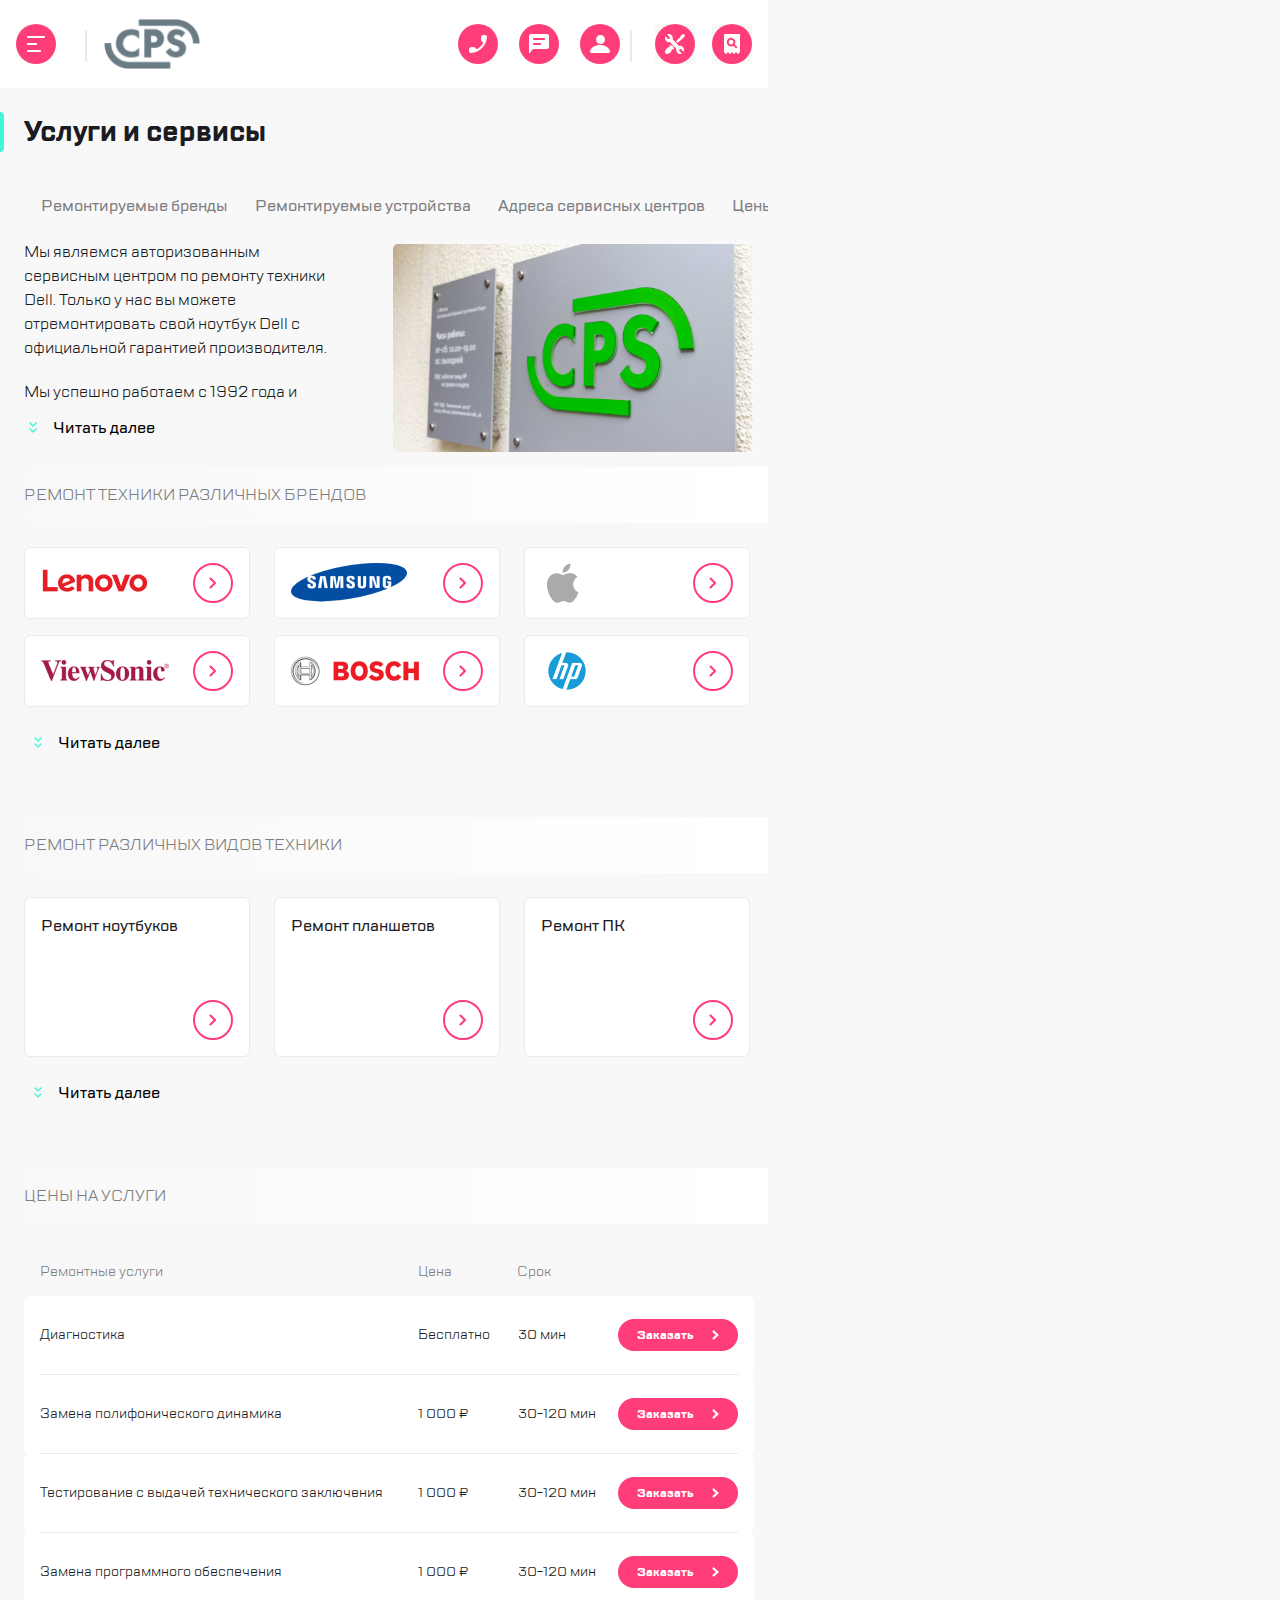
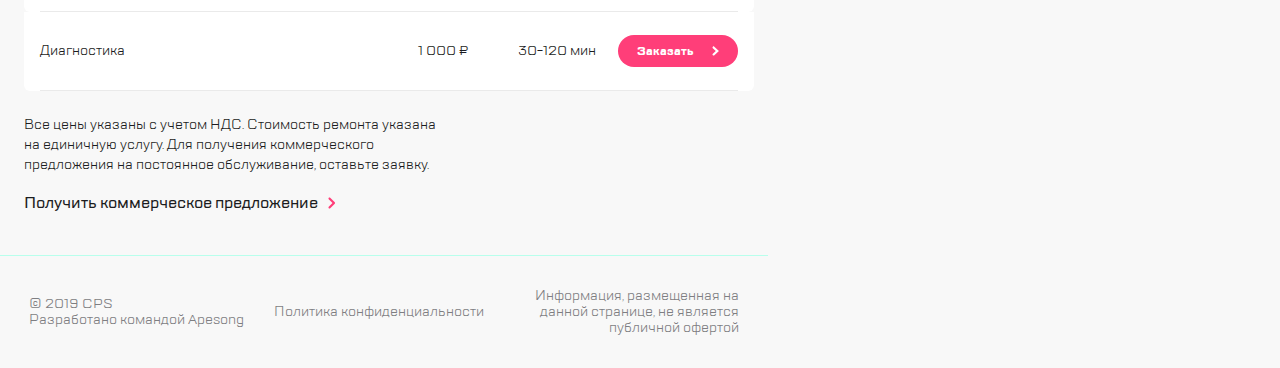
==== index.html @ 18c25798 "Updates" ====
<!DOCTYPE html>
<html lang="en">
  <head>
    <meta charset="UTF-8">
    <meta name="viewport" content="width=device-width,user-scalable=no,initial-scale=1,maximum-scale=1,minimum-scale=1">
    <meta http-equiv="X-UA-Compatible" content="ie=edge">
    <title>CPS</title>
  <link href="style.css" rel="stylesheet"></head>
  <body class="body">
      <aside class="aside">
        <nav class="aside__nav-top">
        <ul class="aside__items-top">
          <li class="aside__item-top--hidden">
            <button href="#" class="button button__close">
              <img src="img/close.svg" alt="close">
            </button>
          </li>
          <li class="aside__logo">
            <a class="logo--visible" href="#">
              <img src="img/logo.png" alt="logo">
            </a>
          </li>
          <li>
            <button href="#" class="button">
              <img src="img/find.svg" alt="find">
            </button>
          </li>
        </ul>
      </nav>
      <nav class="aside__nav">
        <ul class="aside__items">
          <li>
            <a class="aside__item aside__item--active--grey" href="#">
              Ремонт техники
            </a>
          </li>
          <li>
            <a class="aside__item" href="#"> Услуги и сервисы </a>
          </li>
          <li>
            <a class="aside__item" href="#"> Корпоративным клиентам </a>
          </li>
          <li>
            <a class="aside__item" href="#"> Продавцам техники </a>
          </li>
          <li>
            <a class="aside__item" href="#"> Партнерам </a>
          </li>
          <li>
            <a class="aside__item" href="#"> Производителям </a>
          </li>
          <li>
            <a class="aside__item" href="#"> Наши сервисные центры </a>
          </li>
          <li>
            <a class="aside__item" href="#"> Контакты </a>
          </li>
        </ul>
      </nav>
      <nav class="aside__nav-bottom">
        <ul class="aside__items-bottom">
          <li class="aside__item-bottom">
            <button href="#" class="button button__tel">
              <img src="img/tel.svg" alt="tel">
            </button>
          </li>
          <li class="aside__item-bottom">
            <button href="#" class="button button__message">
              <img src="img/message.svg" alt="message">
            </button>
          </li>
          <li class="aside__item-bottom">
            <button href="#" class="button">
              <img src="img/social.svg" alt="social">
            </button>
          </li>
        </ul>
      </nav>
      <ul class="info">
        <li class="info__mail">
          <a href="#">
            <span class="text"> mail@cps.com </span>
          </a>
        </li>
        <li class="info__tel">
          <a href="#"> <span class="text"> 8 800 890 8900 </span> </a>
        </li>
      </ul>
      <form class="lang">
        <input class="lang__radio" type="radio" id="lang-RU" name="radio" checked="checked">
          <label class="lang__label" for="lang-RU">RU</label>
          <input class="lang__radio" type="radio" id="lang-EN" name="radio">
          <label class="lang__label" for="lang-EN">EN</label>
        <input class="lang__radio" type="radio" id="lang-CH" name="radio">
        <label class="lang__label" for="lang-CH">CH</label>
      </form>
    </aside>
    <aside class="aside-connection">
      <button href="#" class="button aside-connection__button-clouse">
        <img src="img/close.svg" alt="close">
      </button>
      <h2 class="aside-connection__title">
        Обратная связь
      </h2>
      <form class="aside-connection__input" name="test">
        <input class="aside-connection__text" type="text" placeholder="Имя">
        <input class="aside-connection__text" type="tel" placeholder="Телефон">
        <input class="aside-connection__text" type="email" placeholder="Электронная почта">
        <textarea class="aside-connection__text aside-connection__text--last" placeholder="Сообщение"></textarea>
        <p class="aside-connection__info">Нажимая “отправить”, вы даете согласие на <span class="aside-connection__info--activ">обработку персональных данных</span> 
            и соглашаетесь с нашей <span class="aside-connection__info--activ">политикой конфиденциальности</span>
        </p>
        <button href="#" class="aside-connection__button"><h3>ОТПРАВИТЬ</h3>
          <img src="img/arrow-white.svg" alt="arrow"></button>
      </form>
    </aside>
    <aside class="aside-tel">
      <button href="#" class="button aside-tel__button-clouse">
        <img src="img/close.svg" alt="close">
      </button>
      <h2 class="aside-tel__title">
        Заказать звонок
      </h2>
      <form class="aside-tel__input" name="test">
        <input class="aside-tel__text" type="tel" placeholder="Телефон">
        <p class="aside-tel__info">Нажимая “отправить”, вы даете согласие на <span class="aside-connection__info--activ">обработку персональных данных</span> 
            и соглашаетесь с нашей <span class="aside-tel__info--activ">политикой конфиденциальности</span>
        </p>
        <button href="#" class="aside-tel__button"><h3>ОТПРАВИТЬ</h3>
          <img src="img/arrow-white.svg" alt="arrow"></button>
      </form>
    </aside>
    <div class="container">
      <header class="header">
        <nav class="menu">
          <ul class="menu__items">
            <li class="menu__burger">
              <button href="#" class="button button__burger">
                  <img src="img/burger.svg" alt="burger">
                </button>
              </li>
              <li>
              <a class="logo" href="#">
                <img src="img/logo.png" alt="logo">
                </a>
              </li>
            </ul>
            <div class="menu__container">
              <ul class="menu__items menu__block">
                <li>
                  <button href="#" class="button button__tel">
                    <img src="img/tel.svg" alt="phone">
                  </button>
                </li>
                <li>
                  <button href="#" class="button button__message">
                    <img src="img/message.svg" alt="message">
                  </button>
                </li>
                <li>
                  <button href="#" class="button">
                    <img src="img/social.svg" alt="social">
                  </button>
                </li>
              </ul>
              <ul class="menu__items menu__block">
                <li>
                  <button href="#" class="menu__name" id="tools">
                    <span class="menu__text"> Оставить заявку </span>
                    <span class="button">
                      <img src="img/tools.svg" alt="tools">
                    </span>
                  </button>
                </li>
                <li>
                  <button href="#" class="menu__name" id="search">
                    <span class="menu__text">Статус ремонта</span>
                    <span class="button">
                      <img src="img/search.svg" alt="search">
                    </span>
                  </button>
                </li>
              </ul>
            </div>
        </nav>
      </header>
      <main class="main">
          <h1 class="title">Услуги и сервисы</h1>
          <nav class="nav">
            <ul class="nav__list">
              <li>
                <a class="nav__link"> Ремонтируемые бренды </a>
              </li>
              <li>
                <a href="#" class="nav__link">Ремонтируемые устройства</a>
              </li>
              <li>
                <a href="#" class="nav__link">Адреса сервисных центров</a>
              </li>
              <li>
                <a href="#" class="nav__link">Цены на услуги</a>
              </li>
              <li>
                <a href="#" class="nav__link">Специальные цены</a>
              </li>
              <li>
                <a href="#" class="nav__link">Отзывы</a>
              </li>
            </ul>
          </nav>
        <section class="section">
          <div class="section__container">
            <div class="description">
              <p class="description__info">
                    Мы являемся авторизованным сервисным центром по ремонту техники
                    Dell. Только у нас вы можете отремонтировать свой ноутбук Dell с
                    официальной гарантией производителя.
              </p>
              <p class="description__info">
                    Мы успешно работаем с 1992 года и заслужили репутацию надежного
                    партнера, что подтверждает большое количество постоянных
                    клиентов. Мы гордимся тем, что к нам обращаются по рекомендациям
                    и, в свою очередь, советуют нас родным и близким.
              </p>
              <p class="description__info">Lorem ipsum dolor sit amet, consectetur adipisicing elit. Hic, fugit 
                voluptates at, esse, dolores similique dolor animi natus aliquid unde 
                eligendi ullam porro. Commodi et cupiditate sed nihil eaque voluptate.
              </p>
            </div>
            <button class="section__read-more">Читать далее</button>
          </div>
            <div class="section__img-box">
              <img class="section__image" src="img/CPS.jpg" alt="CPS">
            </div>
        </section>
        <section class="section-slide">
          <h1 class="section-slide__title">Ремонт техники различных брендов</h1>
          <div class="slider-brands swiper">
            <ul class="slider-brands__list swiper-wrapper">
              <li class="swiper-slide">
                <a class="slider-brands__link slider-brands__item" href="#">
                  <div class="slider-brands__wrapper lenovo">
                    <img class="slider-brands__image" src="img/lenovo.png" alt="lenovo">
                  </div>
                  <div class="slider-brands__arrow">
                    <img src="img/arrow.svg" alt="arrow">
                  </div>
                </a>
              </li>
              <li class="swiper-slide">
                <a class="slider-brands__link" href="#">
                  <div class="slider-brands__wrapper samsung">
                    <img class="section-slide__image" src="img/samsung.png" alt="samsung">
                  </div>
                  <div class="slider-brands__arrow">
                    <img src="img/arrow.svg" alt="arrow">
                  </div>
                </a>
              </li>
              <li class="swiper-slide">
                <a class="slider-brands__link" href="#">
                  <div class="slider-brands__wrapper apply">
                    <img class="section-slide__image" src="img/apply.png" alt="apply">
                  </div>
                  <div class="slider-brands__arrow">
                    <img src="img/arrow.svg" alt="arrow">
                  </div>
                </a>
              </li>
              <li class="swiper-slide">
                <a class="slider-brands__link" href="#">
                  <div class="slider-brands__wrapper viewsonic">
                    <img class="slider-brands__image" src="img/viewsonic.png" alt="viewsonic">
                  </div>
                  <div class="slider-brands__arrow">
                    <img src="img/arrow.svg" alt="arrow">
                  </div>
                </a>
              </li>
              <li class="swiper-slide">
                <a class="slider-brands__link" href="#">
                  <div class="slider-brands__wrapper bosch">
                    <img class="slider-brands__image" src="img/bosch.png" alt="bosch">
                  </div>
                  <div class="slider-brands__arrow">
                    <img src="img/arrow.svg" alt="arrow">
                  </div>
                </a>
              </li>
              <li class="swiper-slide">
                <a class="slider-brands__link" href="#">
                  <div class="slider-brands__wrapper hp">
                    <img class="slider-brands__image" src="img/hp.png" alt="hp">
                  </div>
                  <div class="slider-brands__arrow">
                    <img src="img/arrow.svg" alt="arrow">
                  </div>
                </a>
              </li>
              <li class="swiper-slide">
                <a class="slider-brands__link" href="#">
                  <div class="slider-brands__wrapper acer">
                    <img class="slider-brands__image" src="img/acer.png" alt="acer">
                  </div>
                  <div class="slider-brands__arrow">
                    <img src="img/arrow.svg" alt="arrow">
                  </div>
                </a>
              </li>
              <li class="swiper-slide">
                <a class="slider-brands__link" href="#">
                  <div class="slider-brands__wrapper sony">
                    <img class="slider-brands__image" src="img/sony.png" alt="sony">
                  </div>
                  <div class="slider-brands__arrow">
                    <img src="img/arrow.svg" alt="arrow">
                  </div>
                </a>
              </li>
              <li class="swiper-slide">
                <a class="slider-brands__link" href="#">
                  <div class="slider-brands__wrapper bosch">
                    <img class="slider-brands__image" src="img/bosch.png" alt="bosch">
                  </div>
                  <div class="slider-brands__arrow">
                    <img src="img/arrow.svg" alt="arrow">
                  </div>
                </a>
              </li>
              <li class="swiper-slide">
                <a class="slider-brands__link" href="#">
                  <div class="slider-brands__wrapper hp">
                    <img class="slider-brands__image" src="img/hp.png" alt="hp">
                  </div>
                  <div class="slider-brands__arrow">
                    <img src="img/arrow.svg" alt="arrow">
                  </div>
                </a>
              </li>
              <li class="swiper-slide">
                <a class="slider-brands__link" href="#">
                  <div class="slider-brands__wrapper acer">
                    <img class="slider-brands__image" src="img/acer.png" alt="acer">
                  </div>
                  <div class="slider-brands__arrow">
                    <img src="img/arrow.svg" alt="arrow">
                  </div>
                </a>
              </li>
              <li class="swiper-slide">
                <a class="slider-brands__link" href="#">
                  <div class="slider-brands__wrapper sony">
                    <img class="slider-brands__image" src="img/sony.png" alt="sony">
                  </div>
                  <div class="slider-brands__arrow">
                    <img src="img/arrow.svg" alt="arrow">
                  </div>
                </a>
              </li>
            </ul>
            <div class="swiper-pagination"></div>
          </div>
          <button class="section-slide__read-more">Читать далее</button>
        </section>
        <section class="section-slide">
          <h1 class="section-slide__title">Ремонт различных видов техники</h1>
          <div class="slider-tech swiper">
            <ul class="slider-tech__list swiper-wrapper">
              <li class="swiper-slide">
                <a class="slider-tech__link" href="#">
                  <div class="slider-tech__wrapper">
                    <h2 class="slider-tech__title">Ремонт ноутбуков</h2>
                  </div>
                  <div class="slider-tech__arrow">
                    <img src="img/arrow.svg" alt="arrow">
                  </div>
                </a>
              </li>
              <li class="swiper-slide">
                <a class="slider-tech__link" href="#">
                  <div class="slider-tech__wrapper">
                    <h2 class="slider-tech__title">Ремонт планшетов</h2>
                  </div>
                  <div class="slider-tech__arrow">
                    <img src="img/arrow.svg" alt="arrow">
                  </div>
                </a>
              </li>
              <li class="swiper-slide">
                <a class="slider-tech__link" href="#">
                  <div class="slider-tech__wrapper">
                    <h2 class="slider-tech__title">Ремонт ПК</h2>
                  </div>
                  <div class="slider-tech__arrow">
                    <img src="img/arrow.svg" alt="arrow">
                  </div>
                </a>
              </li>
              <li class="swiper-slide">
                <a class="slider-tech__link" href="#">
                  <div class="slider-tech__wrapper">
                    <h2 class="slider-tech__title">Ремонт мониторов</h2>
                  </div>
                  <div class="slider-tech__arrow">
                    <img src="img/arrow.svg" alt="arrow">
                  </div>
                </a>
              </li>
              <li class="swiper-slide">
                <a class="slider-tech__link" href="#">
                  <div class="slider-tech__wrapper">
                    <h2 class="slider-tech__title">Ремонт ноутбуков</h2>
                  </div>
                  <div class="slider-tech__arrow">
                    <img src="img/arrow.svg" alt="arrow">
                  </div>
                </a>
              </li>
              <li class="swiper-slide">
                <a class="slider-tech__link" href="#">
                  <div class="slider-tech__wrapper">
                    <h2 class="slider-tech__title">Ремонт планшетов</h2>
                  </div>
                  <div class="slider-tech__arrow">
                    <img src="img/arrow.svg" alt="arrow">
                  </div>
                </a>
              </li>
              <li class="swiper-slide">
                <a class="slider-tech__link" href="#">
                  <div class="slider-tech__wrapper">
                    <h2 class="slider-tech__title">Ремонт ПК</h2>
                  </div>
                  <div class="slider-tech__arrow">
                    <img src="img/arrow.svg" alt="arrow">
                  </div>
                </a>
              </li>
              <li class="swiper-slide">
                <a class="slider-tech__link" href="#">
                  <div class="slider-tech__wrapper">
                    <h2 class="slider-tech__title">Ремонт мониторов</h2>
                  </div>
                  <div class="slider-tech__arrow">
                    <img src="img/arrow.svg" alt="arrow">
                  </div>
                </a>
              </li>
            </ul>
            <div class="swiper-pagination"></div>
          </div>
          <button class="section-slide__read-more">Читать далее</button>
        </section>
        <section class="section-slide">
          <h1 class="section-slide__title">Цены на услуги</h1>
          <div class="section-slide__table-header">
            <div class="section-slide__service">
              <h2>Ремонтные услуги</h2>
            </div>
            <div class="section-slide__time">
              <h2>Цена</h2>
              <h2>Срок</h2>
            </div>
          </div>
          <div class="swiper slider-price">
            <ul class="swiper-wrapper slider-price__list">
              <li class="swiper-slide">
                <div class="slider-price__ticket ticket--first">
                  <div class="slider-price__container">
                    <div class="slider-price__service">
                      <h2 class="slider-price__title">Ремонтные услуги</h2>
                      <h3>Диагностика</h3>
                    </div>
                    <div class="slider-price__elements">
                      <div class="slider-price__cost">
                        <h2 class="slider-price__title">Цена</h2>
                        <h3>Бесплатно</h3>
                      </div>
                      <div class="slider-price__wrapper">
                        <div class="slider-price__time">
                          <h2 class="slider-price__title">Срок</h2>
                          <h3>30 мин</h3>
                        </div>
                        <div>
                          <button href="#" class="slider-price__button"> 
                            <h3>Заказать</h3>
                            <img src="img/arrow-white.svg" alt="arrow">
                          </button>
                        </div>
                      </div>
                    </div>
                  </div>
                </div>
              </li>
              <li class="swiper-slide">
                <div class="slider-price__ticket">
                  <div class="slider-price__container">
                    <div class="slider-price__service">
                      <h2 class="slider-price__title">Ремонтные услуги</h2>
                      <h3>Замена полифонического динамика</h3>
                    </div>
                    <div class="slider-price__elements">
                      <div class="slider-price__cost">
                        <h2 class="slider-price__title">Цена</h2>
                        <h3>1 000 ₽</h3>
                      </div>
                      <div class="slider-price__wrapper">
                        <div class="slider-price__time">
                          <h2 class="slider-price__title">Срок</h2>
                          <h3>30-120 мин</h3>
                        </div>
                        <div>
                          <button href="#" class="slider-price__button"><h3>Заказать</h3>
                          <img src="img/arrow-white.svg" alt="arrow"></button>
                        </div>
                      </div>
                    </div>
                  </div>
                </div>
              </li>
              <li class="swiper-slide">
                <div class="slider-price__ticket">
                  <div class="slider-price__container">
                    <div class="slider-price__service">
                      <h2 class="slider-price__title">Ремонтные услуги</h2>
                      <h3>Тестирование с выдачей технического заключения</h3>
                    </div>
                    <div class="slider-price__elements">
                      <div class="slider-price__cost">
                        <h2 class="slider-price__title">Цена</h2>
                        <h3>1 000 ₽</h3>
                      </div>
                      <div class="slider-price__wrapper">
                        <div class="slider-price__time">
                          <h2 class="slider-price__title">Срок</h2>
                          <h3>30-120 мин</h3>
                        </div>
                        <div>
                          <button href="#" class="slider-price__button"><h3>Заказать</h3>
                          <img src="img/arrow-white.svg" alt="arrow"></button>
                        </div>
                      </div>
                    </div>
                  </div>
                  </div>
                </li>
                <li class="swiper-slide">
                  <div class="slider-price__ticket">
                    <div class="slider-price__container">
                      <div class="slider-price__service">
                        <h2 class="slider-price__title">Ремонтные услуги</h2>
                        <h3>Замена программного обеспечения</h3>
                      </div>
                      <div class="slider-price__elements">
                        <div class="slider-price__cost">
                          <h2 class="slider-price__title">Цена</h2>
                          <h3>1 000 ₽</h3>
                        </div>
                        <div class="slider-price__wrapper">
                          <div class="slider-price__time">
                            <h2 class="slider-price__title">Срок</h2>
                            <h3>30-120 мин</h3>
                          </div>
                          <div>
                            <button href="#" class="slider-price__button"><h3>Заказать</h3>
                            <img src="img/arrow-white.svg" alt="arrow"></button>
                          </div>
                        </div>
                      </div>
                    </div>
                  </div>
                </li>
                <li class="swiper-slide">
                  <div class="slider-price__ticket ticket--last">
                    <div class="slider-price__container">
                      <div class="slider-price__service">
                        <h2 class="slider-price__title">Ремонтные услуги</h2>
                        <h3>Диагностика</h3>
                      </div>
                      <div class="slider-price__elements">
                        <div class="slider-price__cost">
                          <h2 class="slider-price__title">Цена</h2>
                          <h3>1 000 ₽</h3>
                        </div>
                        <div class="slider-price__wrapper">
                          <div class="slider-price__time">
                            <h2 class="slider-price__title">Срок</h2>
                            <h3>30-120 мин</h3>
                          </div>
                          <div>
                            <button href="#" class="slider-price__button"><h3>Заказать</h3>
                            <img src="img/arrow-white.svg" alt="arrow"></button>
                          </div>
                        </div>
                      </div>
                    </div>
                  </div>
                </li>
              </ul>
              <div class="swiper-pagination"></div>
          </div>
          <p class="section-slide__info">Все цены указаны с учетом НДС. Стоимость ремонта указана на единичную услугу. Для получения коммерческого предложения на постоянное обслуживание, оставьте заявку.</p>
          <a class="section-slide__link" href="#"> 
            <h2>Получить коммерческое предложение</h2>
            <img class="section-slide__arrow" src="./img/arrow.svg" alt="arrow">
          </a>
        </section>
      </main>
      <footer class="footer">
        <div class="footer__info">
          <h2>© 2019 CPS</h2>
          <h2>Разработано командой Apesong</h2>
        </div>
        <div class="footer__info">
          <h2>Политика конфиденциальности</h2>
        </div>
        <div class="footer__info">
          <h2>Информация, размещенная на данной странице, не является публичной офертой</h2>
        </div>
      </footer>
    </div>
<script type="text/javascript" src="./js/bundle.js"></script></body>
</html>
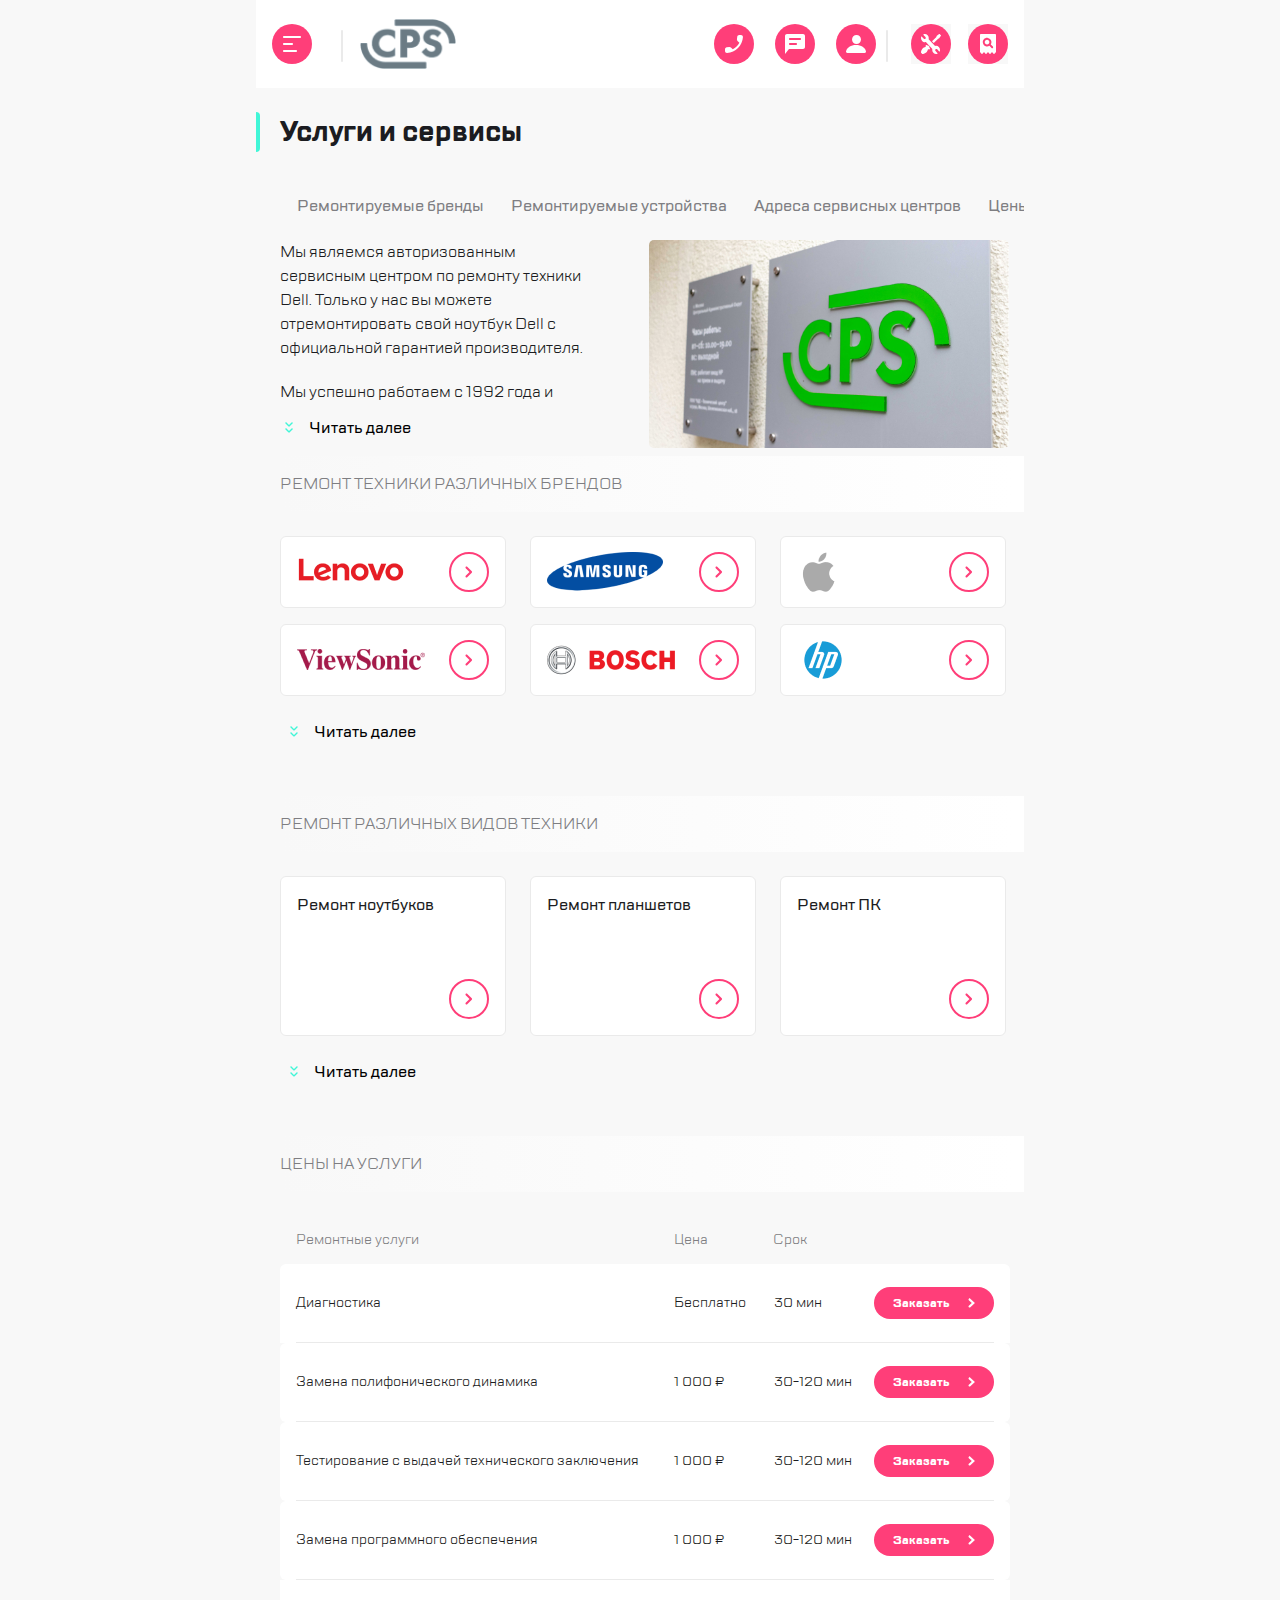
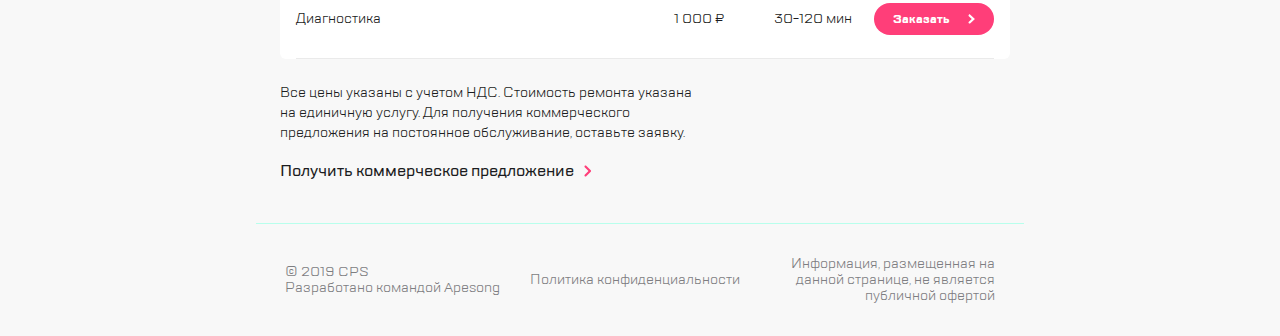
==== commit 28463df5: "Updates" ====
--- a/index.html
+++ b/index.html
@@ -7,135 +7,134 @@
     <title>CPS</title>
   <link href="style.css" rel="stylesheet"></head>
   <body class="body">
-      <aside class="aside">
-        <nav class="aside__nav-top">
-        <ul class="aside__items-top">
-          <li class="aside__item-top--hidden">
-            <button href="#" class="button button__close">
-              <img src="img/close.svg" alt="close">
-            </button>
-          </li>
-          <li class="aside__logo">
-            <a class="logo--visible" href="#">
-              <img src="img/logo.png" alt="logo">
+    <div class="body__container">
+        <aside class="aside">
+          <nav class="aside__nav-top">
+          <ul class="aside__items-top">
+            <li class="aside__item-top--hidden">
+              <button class="button button__close">
+                <img src="img/close.svg" alt="close">
+              </button>
+            </li>
+            <li class="aside__logo">
+              <a class="logo--visible" href="#">
+                <img src="img/logo.png" alt="logo">
+              </a>
+            </li>
+            <li>
+              <button class="button">
+                <img src="img/find.svg" alt="find">
+              </button>
+            </li>
+          </ul>
+        </nav>
+        <nav class="aside__nav">
+          <ul class="aside__items">
+            <li>
+              <a class="aside__item aside__item--active--grey" href="#">
+                Ремонт техники
+              </a>
+            </li>
+            <li>
+              <a class="aside__item" href="#"> Услуги и сервисы </a>
+            </li>
+            <li>
+              <a class="aside__item" href="#"> Корпоративным клиентам </a>
+            </li>
+            <li>
+              <a class="aside__item" href="#"> Продавцам техники </a>
+            </li>
+            <li>
+              <a class="aside__item" href="#"> Партнерам </a>
+            </li>
+            <li>
+              <a class="aside__item" href="#"> Производителям </a>
+            </li>
+            <li>
+              <a class="aside__item" href="#"> Наши сервисные центры </a>
+            </li>
+            <li>
+              <a class="aside__item" href="#"> Контакты </a>
+            </li>
+          </ul>
+        </nav>
+        <nav class="aside__nav-bottom">
+          <ul class="aside__items-bottom">
+            <li class="aside__item-bottom">
+              <button class="button button__tel">
+                <img src="img/tel.svg" alt="tel">
+              </button>
+            </li>
+            <li class="aside__item-bottom">
+              <button class="button button__message">
+                <img src="img/message.svg" alt="message">
+              </button>
+            </li>
+            <li class="aside__item-bottom">
+              <button class="button">
+                <img src="img/social.svg" alt="social">
+              </button>
+            </li>
+          </ul>
+        </nav>
+        <ul class="info">
+          <li class="info__mail">
+            <a href="#">
+              <span class="text"> mail@cps.com </span>
             </a>
           </li>
-          <li>
-            <button href="#" class="button">
-              <img src="img/find.svg" alt="find">
-            </button>
+          <li class="info__tel">
+            <a href="#"> <span class="text"> 8 800 890 8900 </span> </a>
           </li>
         </ul>
-      </nav>
-      <nav class="aside__nav">
-        <ul class="aside__items">
-          <li>
-            <a class="aside__item aside__item--active--grey" href="#">
-              Ремонт техники
-            </a>
-          </li>
-          <li>
-            <a class="aside__item" href="#"> Услуги и сервисы </a>
-          </li>
-          <li>
-            <a class="aside__item" href="#"> Корпоративным клиентам </a>
-          </li>
-          <li>
-            <a class="aside__item" href="#"> Продавцам техники </a>
-          </li>
-          <li>
-            <a class="aside__item" href="#"> Партнерам </a>
-          </li>
-          <li>
-            <a class="aside__item" href="#"> Производителям </a>
-          </li>
-          <li>
-            <a class="aside__item" href="#"> Наши сервисные центры </a>
-          </li>
-          <li>
-            <a class="aside__item" href="#"> Контакты </a>
-          </li>
-        </ul>
-      </nav>
-      <nav class="aside__nav-bottom">
-        <ul class="aside__items-bottom">
-          <li class="aside__item-bottom">
-            <button href="#" class="button button__tel">
-              <img src="img/tel.svg" alt="tel">
-            </button>
-          </li>
-          <li class="aside__item-bottom">
-            <button href="#" class="button button__message">
-              <img src="img/message.svg" alt="message">
-            </button>
-          </li>
-          <li class="aside__item-bottom">
-            <button href="#" class="button">
-              <img src="img/social.svg" alt="social">
-            </button>
-          </li>
-        </ul>
-      </nav>
-      <ul class="info">
-        <li class="info__mail">
-          <a href="#">
-            <span class="text"> mail@cps.com </span>
-          </a>
-        </li>
-        <li class="info__tel">
-          <a href="#"> <span class="text"> 8 800 890 8900 </span> </a>
-        </li>
-      </ul>
-      <form class="lang">
-        <input class="lang__radio" type="radio" id="lang-RU" name="radio" checked="checked">
-          <label class="lang__label" for="lang-RU">RU</label>
-          <input class="lang__radio" type="radio" id="lang-EN" name="radio">
-          <label class="lang__label" for="lang-EN">EN</label>
-        <input class="lang__radio" type="radio" id="lang-CH" name="radio">
-        <label class="lang__label" for="lang-CH">CH</label>
-      </form>
-    </aside>
-    <aside class="aside-connection">
-      <button href="#" class="button aside-connection__button-clouse">
-        <img src="img/close.svg" alt="close">
-      </button>
-      <h2 class="aside-connection__title">
-        Обратная связь
-      </h2>
-      <form class="aside-connection__input" name="test">
-        <input class="aside-connection__text" type="text" placeholder="Имя">
-        <input class="aside-connection__text" type="tel" placeholder="Телефон">
-        <input class="aside-connection__text" type="email" placeholder="Электронная почта">
-        <textarea class="aside-connection__text aside-connection__text--last" placeholder="Сообщение"></textarea>
-        <p class="aside-connection__info">Нажимая “отправить”, вы даете согласие на <span class="aside-connection__info--activ">обработку персональных данных</span> 
-            и соглашаетесь с нашей <span class="aside-connection__info--activ">политикой конфиденциальности</span>
-        </p>
-        <button href="#" class="aside-connection__button"><h3>ОТПРАВИТЬ</h3>
-          <img src="img/arrow-white.svg" alt="arrow"></button>
-      </form>
-    </aside>
-    <aside class="aside-tel">
-      <button href="#" class="button aside-tel__button-clouse">
-        <img src="img/close.svg" alt="close">
-      </button>
-      <h2 class="aside-tel__title">
-        Заказать звонок
-      </h2>
-      <form class="aside-tel__input" name="test">
-        <input class="aside-tel__text" type="tel" placeholder="Телефон">
-        <p class="aside-tel__info">Нажимая “отправить”, вы даете согласие на <span class="aside-connection__info--activ">обработку персональных данных</span> 
-            и соглашаетесь с нашей <span class="aside-tel__info--activ">политикой конфиденциальности</span>
-        </p>
-        <button href="#" class="aside-tel__button"><h3>ОТПРАВИТЬ</h3>
-          <img src="img/arrow-white.svg" alt="arrow"></button>
-      </form>
-    </aside>
-    <div class="container">
+        <form class="lang">
+          <input class="lang__radio" type="radio" id="lang-RU" name="radio" checked="checked">
+            <label class="lang__label" for="lang-RU">RU</label>
+            <input class="lang__radio" type="radio" id="lang-EN" name="radio">
+            <label class="lang__label" for="lang-EN">EN</label>
+          <input class="lang__radio" type="radio" id="lang-CH" name="radio">
+          <label class="lang__label" for="lang-CH">CH</label>
+        </form>
+      </aside>
+      <aside class="aside-connection">
+        <button class="button aside-connection__button-clouse">
+          <img src="img/close.svg" alt="close">
+        </button>
+        <h2 class="aside-connection__title">
+          Обратная связь
+        </h2>
+        <form class="aside-connection__input" name="test">
+          <input class="aside-connection__text" type="text" placeholder="Имя">
+          <input class="aside-connection__text" type="tel" placeholder="Телефон">
+          <input class="aside-connection__text" type="email" placeholder="Электронная почта">
+          <textarea class="aside-connection__text aside-connection__text--last" placeholder="Сообщение"></textarea>
+          <p class="aside-connection__info">Нажимая “отправить”, вы даете согласие на <span class="aside-connection__info--activ">обработку персональных данных</span> 
+              и соглашаетесь с нашей <span class="aside-connection__info--activ">политикой конфиденциальности</span>
+          </p>
+          <input type="submit" value="" class="aside-connection__button">
+        </form>
+      </aside>
+      <aside class="aside-tel">
+        <button class="button aside-tel__button-clouse">
+          <img src="img/close.svg" alt="close">
+        </button>
+        <h2 class="aside-tel__title">
+          Заказать звонок
+        </h2>
+        <form class="aside-tel__input" name="test">
+          <input class="aside-tel__text" type="tel" placeholder="Телефон">
+          <p class="aside-tel__info">Нажимая “отправить”, вы даете согласие на <span class="aside-connection__info--activ">обработку персональных данных</span> 
+              и соглашаетесь с нашей <span class="aside-tel__info--activ">политикой конфиденциальности</span>
+          </p>
+          <input type="submit" value="" class="aside-tel__button">
+        </form>
+      </aside>
+      <div class="container">
       <header class="header">
         <nav class="menu">
           <ul class="menu__items">
             <li class="menu__burger">
-              <button href="#" class="button button__burger">
+              <button class="button button__burger">
                   <img src="img/burger.svg" alt="burger">
                 </button>
               </li>
@@ -148,24 +147,24 @@
             <div class="menu__container">
               <ul class="menu__items menu__block">
                 <li>
-                  <button href="#" class="button button__tel">
+                  <button class="button button__tel">
                     <img src="img/tel.svg" alt="phone">
                   </button>
                 </li>
                 <li>
-                  <button href="#" class="button button__message">
+                  <button class="button button__message">
                     <img src="img/message.svg" alt="message">
                   </button>
                 </li>
                 <li>
-                  <button href="#" class="button">
+                  <button class="button">
                     <img src="img/social.svg" alt="social">
                   </button>
                 </li>
               </ul>
               <ul class="menu__items menu__block">
                 <li>
-                  <button href="#" class="menu__name" id="tools">
+                  <button class="menu__name" id="tools">
                     <span class="menu__text"> Оставить заявку </span>
                     <span class="button">
                       <img src="img/tools.svg" alt="tools">
@@ -173,7 +172,7 @@
                   </button>
                 </li>
                 <li>
-                  <button href="#" class="menu__name" id="search">
+                  <button class="menu__name" id="search">
                     <span class="menu__text">Статус ремонта</span>
                     <span class="button">
                       <img src="img/search.svg" alt="search">
@@ -234,7 +233,7 @@
             </div>
         </section>
         <section class="section-slide">
-          <h1 class="section-slide__title">Ремонт техники различных брендов</h1>
+          <h2 class="section-slide__title">Ремонт техники различных брендов</h2>
           <div class="slider-brands swiper">
             <ul class="slider-brands__list swiper-wrapper">
               <li class="swiper-slide">
@@ -363,83 +362,83 @@
           <button class="section-slide__read-more">Читать далее</button>
         </section>
         <section class="section-slide">
-          <h1 class="section-slide__title">Ремонт различных видов техники</h1>
+          <h2 class="section-slide__title">Ремонт различных видов техники</h2>
           <div class="slider-tech swiper">
             <ul class="slider-tech__list swiper-wrapper">
               <li class="swiper-slide">
                 <a class="slider-tech__link" href="#">
                   <div class="slider-tech__wrapper">
-                    <h2 class="slider-tech__title">Ремонт ноутбуков</h2>
-                  </div>
-                  <div class="slider-tech__arrow">
-                    <img src="img/arrow.svg" alt="arrow">
-                  </div>
-                </a>
-              </li>
-              <li class="swiper-slide">
-                <a class="slider-tech__link" href="#">
-                  <div class="slider-tech__wrapper">
-                    <h2 class="slider-tech__title">Ремонт планшетов</h2>
-                  </div>
-                  <div class="slider-tech__arrow">
-                    <img src="img/arrow.svg" alt="arrow">
-                  </div>
-                </a>
-              </li>
-              <li class="swiper-slide">
-                <a class="slider-tech__link" href="#">
-                  <div class="slider-tech__wrapper">
-                    <h2 class="slider-tech__title">Ремонт ПК</h2>
-                  </div>
-                  <div class="slider-tech__arrow">
-                    <img src="img/arrow.svg" alt="arrow">
-                  </div>
-                </a>
-              </li>
-              <li class="swiper-slide">
-                <a class="slider-tech__link" href="#">
-                  <div class="slider-tech__wrapper">
-                    <h2 class="slider-tech__title">Ремонт мониторов</h2>
-                  </div>
-                  <div class="slider-tech__arrow">
-                    <img src="img/arrow.svg" alt="arrow">
-                  </div>
-                </a>
-              </li>
-              <li class="swiper-slide">
-                <a class="slider-tech__link" href="#">
-                  <div class="slider-tech__wrapper">
-                    <h2 class="slider-tech__title">Ремонт ноутбуков</h2>
-                  </div>
-                  <div class="slider-tech__arrow">
-                    <img src="img/arrow.svg" alt="arrow">
-                  </div>
-                </a>
-              </li>
-              <li class="swiper-slide">
-                <a class="slider-tech__link" href="#">
-                  <div class="slider-tech__wrapper">
-                    <h2 class="slider-tech__title">Ремонт планшетов</h2>
-                  </div>
-                  <div class="slider-tech__arrow">
-                    <img src="img/arrow.svg" alt="arrow">
-                  </div>
-                </a>
-              </li>
-              <li class="swiper-slide">
-                <a class="slider-tech__link" href="#">
-                  <div class="slider-tech__wrapper">
-                    <h2 class="slider-tech__title">Ремонт ПК</h2>
-                  </div>
-                  <div class="slider-tech__arrow">
-                    <img src="img/arrow.svg" alt="arrow">
-                  </div>
-                </a>
-              </li>
-              <li class="swiper-slide">
-                <a class="slider-tech__link" href="#">
-                  <div class="slider-tech__wrapper">
-                    <h2 class="slider-tech__title">Ремонт мониторов</h2>
+                    <span class="slider-tech__title">Ремонт ноутбуков</span>
+                  </div>
+                  <div class="slider-tech__arrow">
+                    <img src="img/arrow.svg" alt="arrow">
+                  </div>
+                </a>
+              </li>
+              <li class="swiper-slide">
+                <a class="slider-tech__link" href="#">
+                  <div class="slider-tech__wrapper">
+                    <span class="slider-tech__title">Ремонт планшетов</span>
+                  </div>
+                  <div class="slider-tech__arrow">
+                    <img src="img/arrow.svg" alt="arrow">
+                  </div>
+                </a>
+              </li>
+              <li class="swiper-slide">
+                <a class="slider-tech__link" href="#">
+                  <div class="slider-tech__wrapper">
+                    <span class="slider-tech__title">Ремонт ПК</span>
+                  </div>
+                  <div class="slider-tech__arrow">
+                    <img src="img/arrow.svg" alt="arrow">
+                  </div>
+                </a>
+              </li>
+              <li class="swiper-slide">
+                <a class="slider-tech__link" href="#">
+                  <div class="slider-tech__wrapper">
+                    <span class="slider-tech__title">Ремонт мониторов</span>
+                  </div>
+                  <div class="slider-tech__arrow">
+                    <img src="img/arrow.svg" alt="arrow">
+                  </div>
+                </a>
+              </li>
+              <li class="swiper-slide">
+                <a class="slider-tech__link" href="#">
+                  <div class="slider-tech__wrapper">
+                    <span class="slider-tech__title">Ремонт ноутбуков</span>
+                  </div>
+                  <div class="slider-tech__arrow">
+                    <img src="img/arrow.svg" alt="arrow">
+                  </div>
+                </a>
+              </li>
+              <li class="swiper-slide">
+                <a class="slider-tech__link" href="#">
+                  <div class="slider-tech__wrapper">
+                    <span class="slider-tech__title">Ремонт планшетов</span>
+                  </div>
+                  <div class="slider-tech__arrow">
+                    <img src="img/arrow.svg" alt="arrow">
+                  </div>
+                </a>
+              </li>
+              <li class="swiper-slide">
+                <a class="slider-tech__link" href="#">
+                  <div class="slider-tech__wrapper">
+                    <span class="slider-tech__title">Ремонт ПК</span>
+                  </div>
+                  <div class="slider-tech__arrow">
+                    <img src="img/arrow.svg" alt="arrow">
+                  </div>
+                </a>
+              </li>
+              <li class="swiper-slide">
+                <a class="slider-tech__link" href="#">
+                  <div class="slider-tech__wrapper">
+                    <span class="slider-tech__title">Ремонт мониторов</span>
                   </div>
                   <div class="slider-tech__arrow">
                     <img src="img/arrow.svg" alt="arrow">
@@ -452,7 +451,7 @@
           <button class="section-slide__read-more">Читать далее</button>
         </section>
         <section class="section-slide">
-          <h1 class="section-slide__title">Цены на услуги</h1>
+          <h2 class="section-slide__title">Цены на услуги</h2>
           <div class="section-slide__table-header">
             <div class="section-slide__service">
               <h2>Ремонтные услуги</h2>
@@ -482,8 +481,8 @@
                           <h3>30 мин</h3>
                         </div>
                         <div>
-                          <button href="#" class="slider-price__button"> 
-                            <h3>Заказать</h3>
+                          <button class="slider-price__button"> 
+                            <span>Заказать</span>
                             <img src="img/arrow-white.svg" alt="arrow">
                           </button>
                         </div>
@@ -510,7 +509,7 @@
                           <h3>30-120 мин</h3>
                         </div>
                         <div>
-                          <button href="#" class="slider-price__button"><h3>Заказать</h3>
+                          <button class="slider-price__button"><span>Заказать</span>
                           <img src="img/arrow-white.svg" alt="arrow"></button>
                         </div>
                       </div>
@@ -536,7 +535,7 @@
                           <h3>30-120 мин</h3>
                         </div>
                         <div>
-                          <button href="#" class="slider-price__button"><h3>Заказать</h3>
+                          <button class="slider-price__button"><span>Заказать</span>
                           <img src="img/arrow-white.svg" alt="arrow"></button>
                         </div>
                       </div>
@@ -562,7 +561,7 @@
                             <h3>30-120 мин</h3>
                           </div>
                           <div>
-                            <button href="#" class="slider-price__button"><h3>Заказать</h3>
+                            <button class="slider-price__button"><span>Заказать</span>
                             <img src="img/arrow-white.svg" alt="arrow"></button>
                           </div>
                         </div>
@@ -588,7 +587,7 @@
                             <h3>30-120 мин</h3>
                           </div>
                           <div>
-                            <button href="#" class="slider-price__button"><h3>Заказать</h3>
+                            <button class="slider-price__button"><span>Заказать</span>
                             <img src="img/arrow-white.svg" alt="arrow"></button>
                           </div>
                         </div>
@@ -601,7 +600,7 @@
           </div>
           <p class="section-slide__info">Все цены указаны с учетом НДС. Стоимость ремонта указана на единичную услугу. Для получения коммерческого предложения на постоянное обслуживание, оставьте заявку.</p>
           <a class="section-slide__link" href="#"> 
-            <h2>Получить коммерческое предложение</h2>
+            <span>Получить коммерческое предложение</span>
             <img class="section-slide__arrow" src="./img/arrow.svg" alt="arrow">
           </a>
         </section>
@@ -619,5 +618,6 @@
         </div>
       </footer>
     </div>
+  </div>
 <script type="text/javascript" src="./js/bundle.js"></script></body>
 </html>
